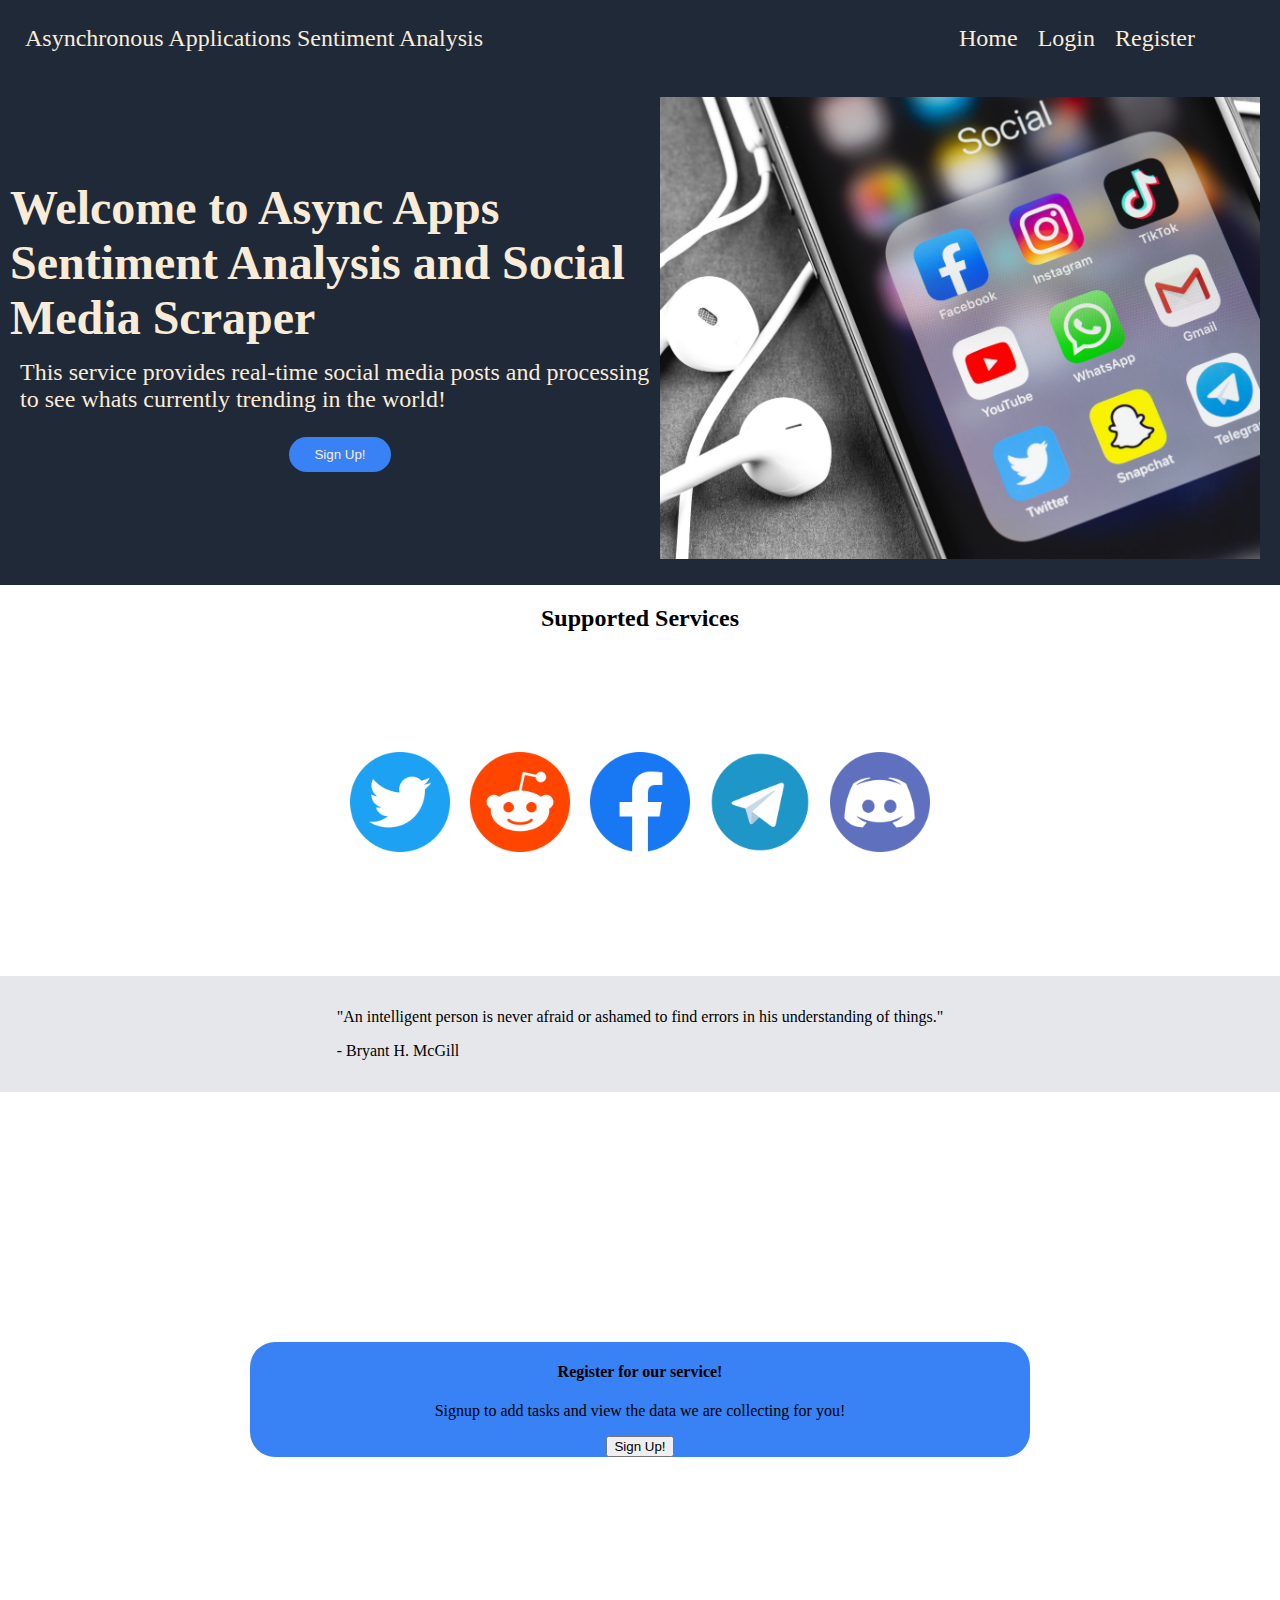
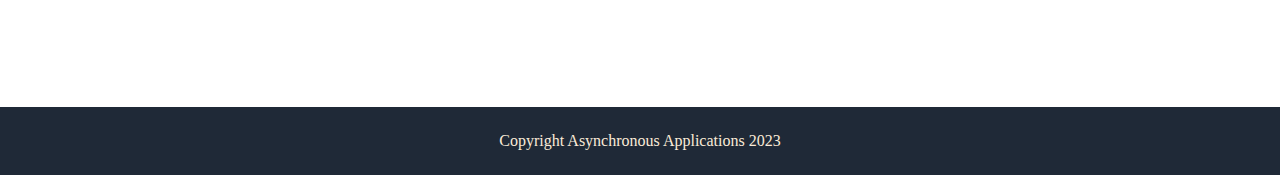
==== index.html @ 4cb05707 "Updated css folder" ====
<!DOCTYPE html>
<html lang="en">
<head>
    <meta charset="UTF-8">
    <meta http-equiv="X-UA-Compatible" content="IE=edge">
    <meta name="viewport" content="width=device-width, initial-scale=1.0">
    <title>Asynchronous Applications Sentiment Analysis</title>
    <link rel="stylesheet" href="css/styles.css">
</head>
<body>
    <header class = "nav-container">
        <a src="/" id = logo> Asynchronous Applications Sentiment Analysis</a>
        <nav>
            <li><a href='/'>Home</a></li>
            <li><a href='login.html'>Login</a></li>
            <li><a href='register.html'>Register</a></li>
        </nav>
    </header>
    <div id = "hero">
        <div class = "hero-text">
            <h1 id = "hero-main-text">Welcome to Async Apps Sentiment Analysis and Social Media Scraper</h1>
            <p id = "hero-secondary-text">This service provides real-time social media posts and processing to see whats currently trending in the world!</p>
            <a href = 'register.html'>
                <button href = 'register.html'>Sign Up!</button>
            </a>
        </div>
        <div class = "image">
            <img src="img/Social-media.jpg" alt = "Photo of Social Media Apps" width = 600px>
        </div>
    </div>

    <h2>Supported Services</h2>
        <div class = "flex-container">
            <ul id = "services">
                <li><a href='twitter.html'><img src = 'img/twitter-logo.png' alt = 'Twitter' width = '100px' ></a></li>
                <li><a href='reddit.html'><img src = 'img/reddit-logo.png' alt = 'Reddit' width = 100px> </a></li>
                <li><a href='facebook.html'><img src = 'img/facebook-logo.png' alt = 'Facebook' width = 100px></a></li>
                <li><a href='telegram.html'><img src = 'img/telegram-logo.png' alt = 'Telegram' width = 100px></a></li>
                <li><a href='discord.html'><img src = 'img/discord-logo.png' alt = 'Discord' width = 100px></a></li>
            </ul>
        </div>
    <div class = "quote">
        <blockquote cite = 'https://www.vennli.com/blog/21-quotes-to-inspire-your-adventures-in-analytics'>
            <p>"An intelligent person is never afraid or ashamed to find errors in his understanding of things."</p>
            <p>- Bryant H. McGill</p>
        </blockquote>
    </div>
    <div class = "sign-up">
        <h4>Register for our service!</h4>
        <p>Signup to add tasks and view the data we are collecting for you!</p>
        <a href = 'register.html'> <button type = 'button'>Sign Up!</button></a>
    </div>

    <footer> Copyright Asynchronous Applications 2023</footer>

    
</body>
</html>
---- css/styles.css ----
.flex-container {
    display: flex;
    margin: 100px;
    /*justify-content: space-between;*/
}

.flex-container {
    flex: 1;
    justify-content: center;
    align-items: center;
}

.quote {
    display: flex;
    flex: 1;
    justify-content: center;
    align-items: center;
    background-color: #E5E7EB;
}

.sign-up {
    display: flex;
    flex-direction: column;
    margin: 25px;
    align-items: center;
    justify-content: center;
    background-color: #3882F6;
    border-radius: 25px;
    margin: 250px;
}

.sign-up p {
    margin-top: 0;
}

h2 {
    display: flex;
    align-items: center;
    justify-content: center;
}
image {
    vertical-align: top;
    float: right;
}
#hero > h1 {
    font-size: 48px;
}
#hero > p {
    font-size: 18px;
}

.hero-text {
    display: flex;
    flex-direction: column;
    align-items: center;
}

.image {
    text-align: right;
}

#hero {
    margin-top: 0;
    padding: 20px;
    display: flex;
    flex: 1;
    background-color: #1F2937;
    font-size: 24px;
    color: antiquewhite;
    align-items: center;
    justify-content: space-evenly;
}


.flex-container {
    padding: 20px;
    flex: 1;
}

#hero-main-text {
    margin: -10px;
}

header {
    background-color: #1F2937;
    font-size: 24px;
    color: antiquewhite;
}
ul {
    padding: 0 10px;
    margin: 0 25px;;
    display: flex;
    flex-wrap: wrap;
    list-style-type: none;
    justify-content: space-evenly;
}

li {
    margin: 0 10px;
}
nav {
    padding: 0 50px;
    display: flex;
    list-style-type: none;
}

nav a {
    color: antiquewhite;
    text-decoration: none;
}

#hero button {
    padding: 10px 25px;
    border-radius: 25px;
    background-color: #3882F6;
    color: antiquewhite;
    border: 0px;
}

.nav-container {
    display: flex;
    padding: 25px;
    justify-content: space-between;
}

html {
    margin: -8px;
}

footer {
    background-color: #1F2937;
    display: flex;
    align-items: center;
    justify-content: center;
    padding: 25px;
    color: antiquewhite;
}
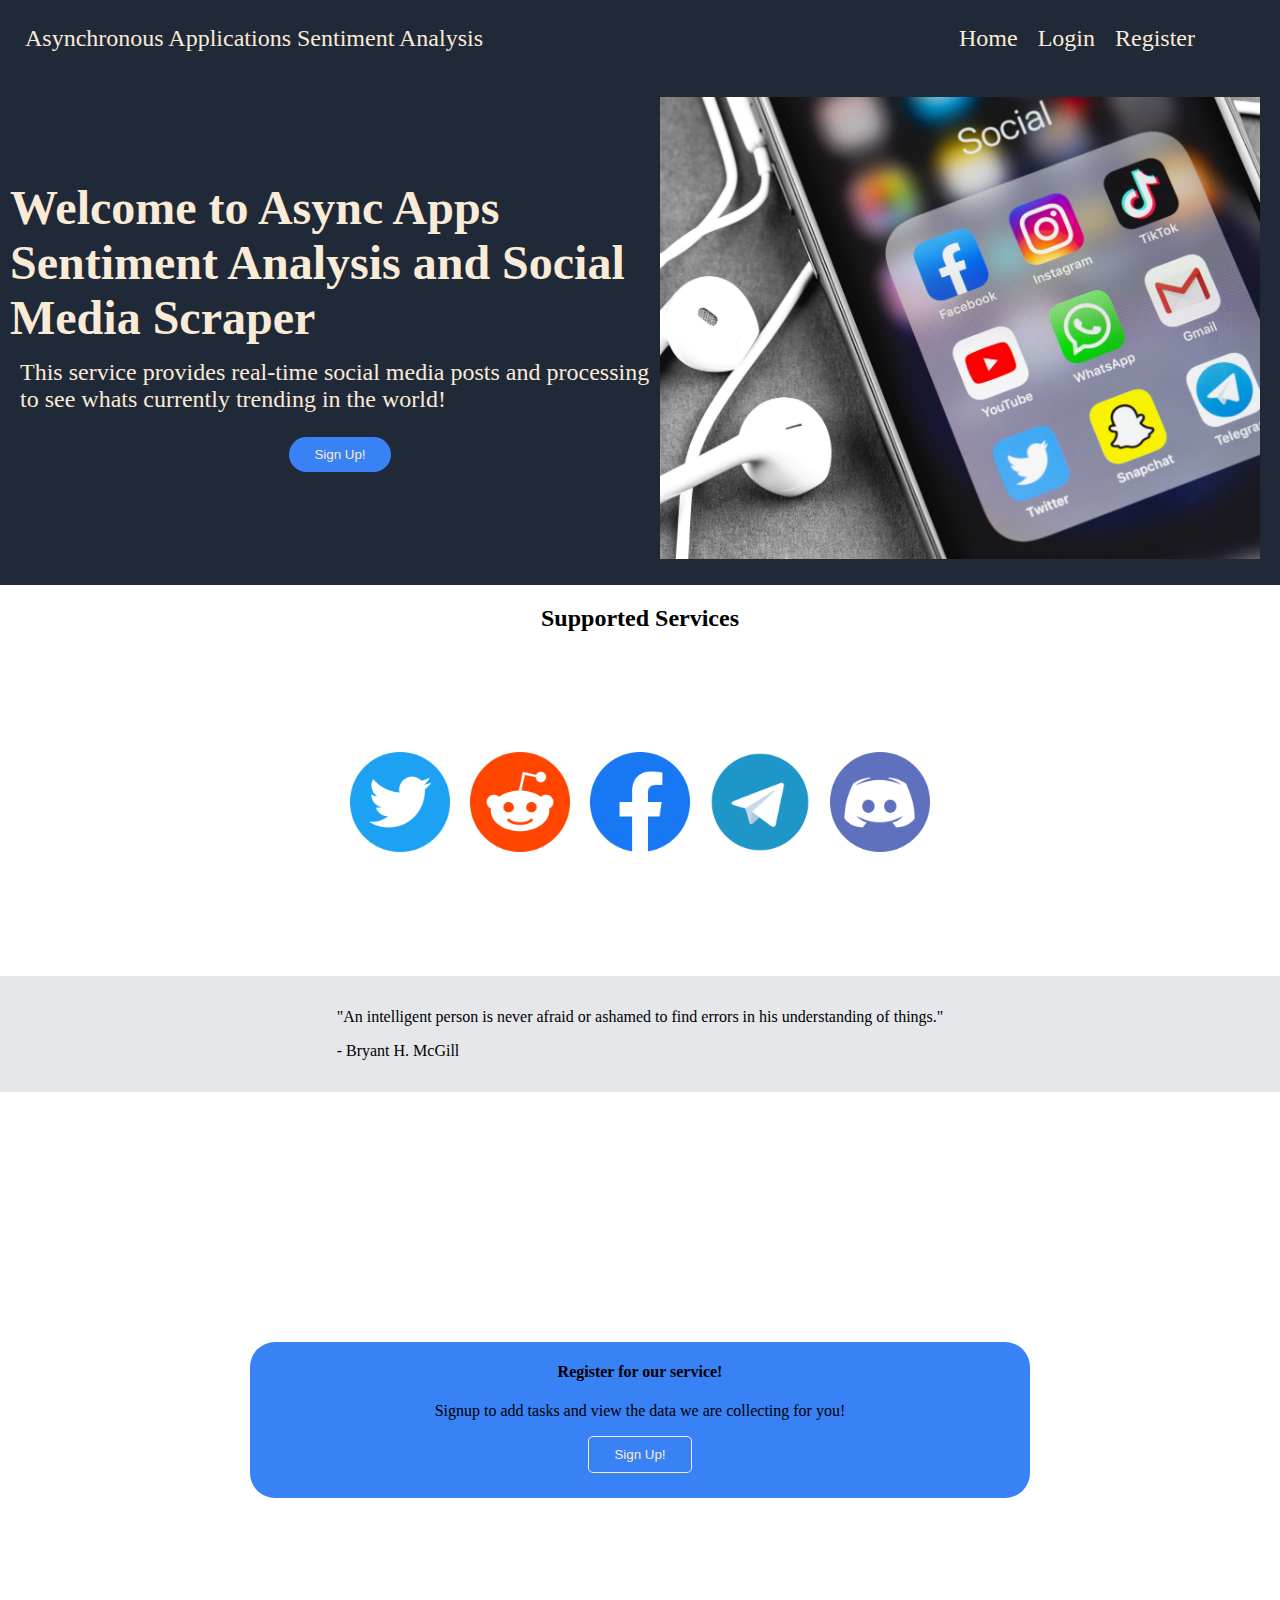
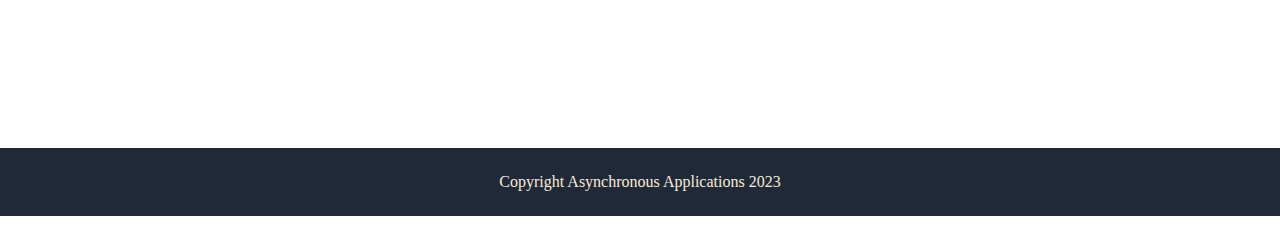
==== commit 66acafba: "Login and Register" ====
--- a/index.html
+++ b/index.html
@@ -11,11 +11,12 @@
     <header class = "nav-container">
         <a src="/" id = logo> Asynchronous Applications Sentiment Analysis</a>
         <nav>
-            <li><a href='/'>Home</a></li>
-            <li><a href='login.html'>Login</a></li>
+            <li><a href='index.html'>Home</a></li>
+            <li><a href = 'login.html'>Login</a></li>
             <li><a href='register.html'>Register</a></li>
         </nav>
     </header>
+
     <div id = "hero">
         <div class = "hero-text">
             <h1 id = "hero-main-text">Welcome to Async Apps Sentiment Analysis and Social Media Scraper</h1>
--- a/css/styles.css
+++ b/css/styles.css
@@ -134,4 +134,13 @@
     justify-content: center;
     padding: 25px;
     color: antiquewhite;
+}
+
+.sign-up button {
+    padding: 10px 25px;
+    margin-bottom: 25px;
+    border-radius: 5px;
+    background-color: #3882F6;
+    color: antiquewhite;
+    border: 1px solid antiquewhite;   
 }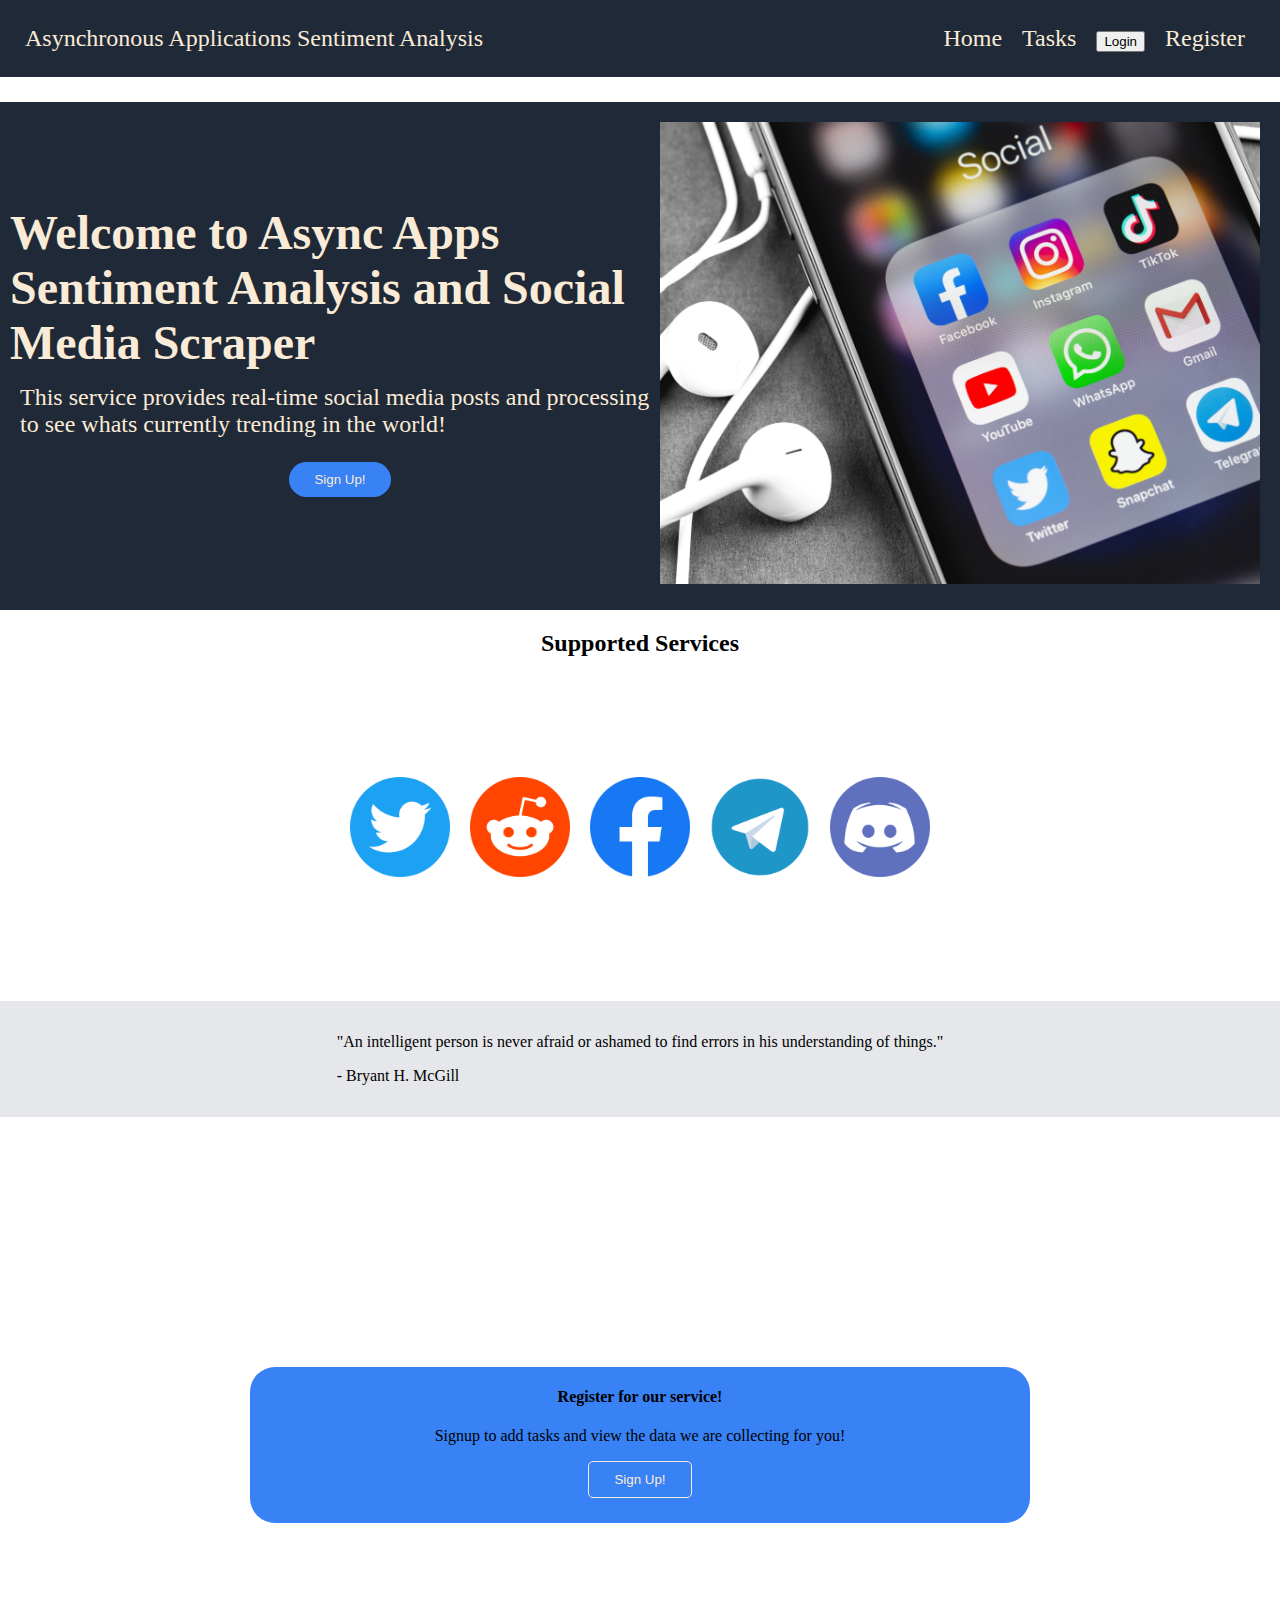
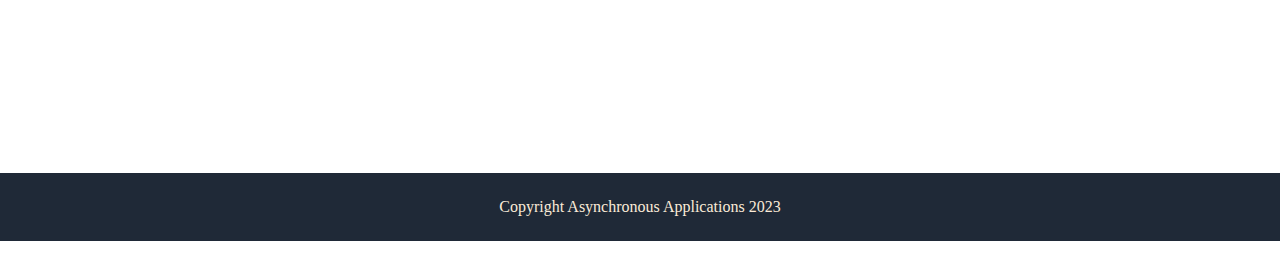
==== commit 0a4d7c67: "Popup HTML forms" ====
--- a/index.html
+++ b/index.html
@@ -12,10 +12,36 @@
         <a src="/" id = logo> Asynchronous Applications Sentiment Analysis</a>
         <nav>
             <li><a href='index.html'>Home</a></li>
-            <li><a href = 'login.html'>Login</a></li>
+            <li><a href="tasks.html">Tasks</a></li>
+            <li><button id = "show-login">Login</button></li>
             <li><a href='register.html'>Register</a></li>
         </nav>
     </header>
+
+    <div class = "popup">
+        <div class = "close-button">&times;</div>
+        <div class = "form">
+            <h2>Login</h2>
+            <div class = "form-element">
+                <label for = "email">Email</label>
+                <input type = "email" placeholder="example@email.com" id = "email" required>
+            </div>
+
+            <div class = "form-element">
+                <label for = "password">Password</label>
+                <input type = "password" placeholder="**********" id = "password" required>
+            </div>
+
+            <div class = "form-element">
+                <label for = "remember-me">Remember Me</label>
+                <input type = "checkbox" id = "remember-me">
+            </div>
+
+            <div class = "form-element">
+                <button onclick="loginSubmit()">Sign In</button>
+            </div>
+        </div>
+    </div>
 
     <div id = "hero">
         <div class = "hero-text">
@@ -56,4 +82,56 @@
 
     
 </body>
+
+<script>
+    document.querySelector("#show-login").addEventListener("click", function(){
+        document.querySelector(".popup").classList.add("active");
+    });
+
+    document.querySelector(".popup .close-button").addEventListener("click", function(){
+        document.querySelector(".popup").classList.remove("active");
+    });
+
+    function loginSubmit() {
+            const loginForm = document.querySelector('.form');
+            const data = new FormData(loginForm);
+            const object = {};
+            data.forEach(function(value,key) {
+                object[key] = value;
+            })
+            const json = JSON.stringify(object);
+            console.log(json)
+
+            fetch("https://sv-api.learncs.io/login", {
+                method: "POST",
+                headers: {
+                    'Content-Type': 'application/json'
+                },
+                body: json
+            })
+
+            .then(response => {
+                if (!response.ok) {
+                    return Promise.reject(response);
+                }
+                return response.json();
+            })
+            .then(data => {
+                console.log("Success");
+                console.log(data);
+                window.location = "index.html"
+            })
+            .catch(error => {
+                if (typeof error.json === "function") {
+                    error.json().then(jsonError => {
+                        console.log("JSON error from API");
+                        console.log(error.statusText);
+                    })
+                } else {
+                    console.log("Fetch error");
+                    console.log(error);
+                }
+            })
+        }
+</script>
 </html>--- a/css/styles.css
+++ b/css/styles.css
@@ -1,3 +1,8 @@
+
+html {
+    margin: -8px;
+}
+
 .flex-container {
     display: flex;
     margin: 100px;
@@ -98,11 +103,7 @@
 li {
     margin: 0 10px;
 }
-nav {
-    padding: 0 50px;
-    display: flex;
-    list-style-type: none;
-}
+
 
 nav a {
     color: antiquewhite;
@@ -120,11 +121,14 @@
 .nav-container {
     display: flex;
     padding: 25px;
+    margin-bottom: 25px;
     justify-content: space-between;
-}
-
-html {
-    margin: -8px;
+    list-style-type: none;
+}
+
+.nav-container nav {
+    justify-content: space-evenly;
+    display: flex;
 }
 
 footer {
@@ -143,4 +147,86 @@
     background-color: #3882F6;
     color: antiquewhite;
     border: 1px solid antiquewhite;   
+}
+
+.popup {
+    position: absolute;
+    top: -150%;
+    left: 50%;
+    opacity: 0;
+    transform: translate(-50%, -50%) scale(1.25);
+    width: 380px;
+    padding: 20px 30px;
+    background: #fff;
+    box-shadow: 2px 2px 5px 5px rgba(0, 0, 0, 15);
+    border-radius: 10px;
+    transition: top 0ms ease-in-out 200ms,
+                opacity 200ms ease-in-out 0ms,
+                transform 200ms ease-in-out 0ms;
+}
+
+.popup.active {
+    top: 50%;
+    opacity: 1;
+    transform: translate(-50%, -50%) scale(1);
+    transition: top 0ms ease-in-out 0ms,
+                opacity 200ms ease-in-out 0ms,
+                transform 200ms ease-in-out 0ms;
+}
+
+.popup .close-button {
+    position: absolute;
+    top: 10px;
+    right: 10px;
+    width: 15px;
+    height: 15px;
+    background: #888;
+    color: #eee;
+    text-align: center;
+    line-height: 15px;
+    border-radius: 15px;
+    cursor: pointer;
+}
+
+.popup .form h2 {
+    text-align: center;
+    color: #222;
+    margin: 10px 0px 20px;
+    font-size: 25px;
+}
+
+.popup .form .form-element {
+    margin: 15px 0px;
+}
+
+.popup .form .form-element label{
+    font-size: 14px;
+    color: #222;
+}
+
+.popup .form .form-element input[type="email"],
+.popup .form .form-element input[type="password"] {
+    margin-top: 5px;
+    display: block;
+    width: 100%;
+    padding: 10px;
+    outline: none;
+    border: 1px solid #aaa;
+    border-radius: 5px;
+}
+
+.popup .form .form-element input[type="checkbox"] {
+    margin-right: 5px;
+}
+
+.popup .form .form-element button {
+    width: 100%;
+    height: 40px;
+    border: none;
+    outline: none;
+    font-size: 16px;
+    background: #222;
+    color: #f5f5f5;
+    border-radius: 10px;
+    cursor: pointer;
 }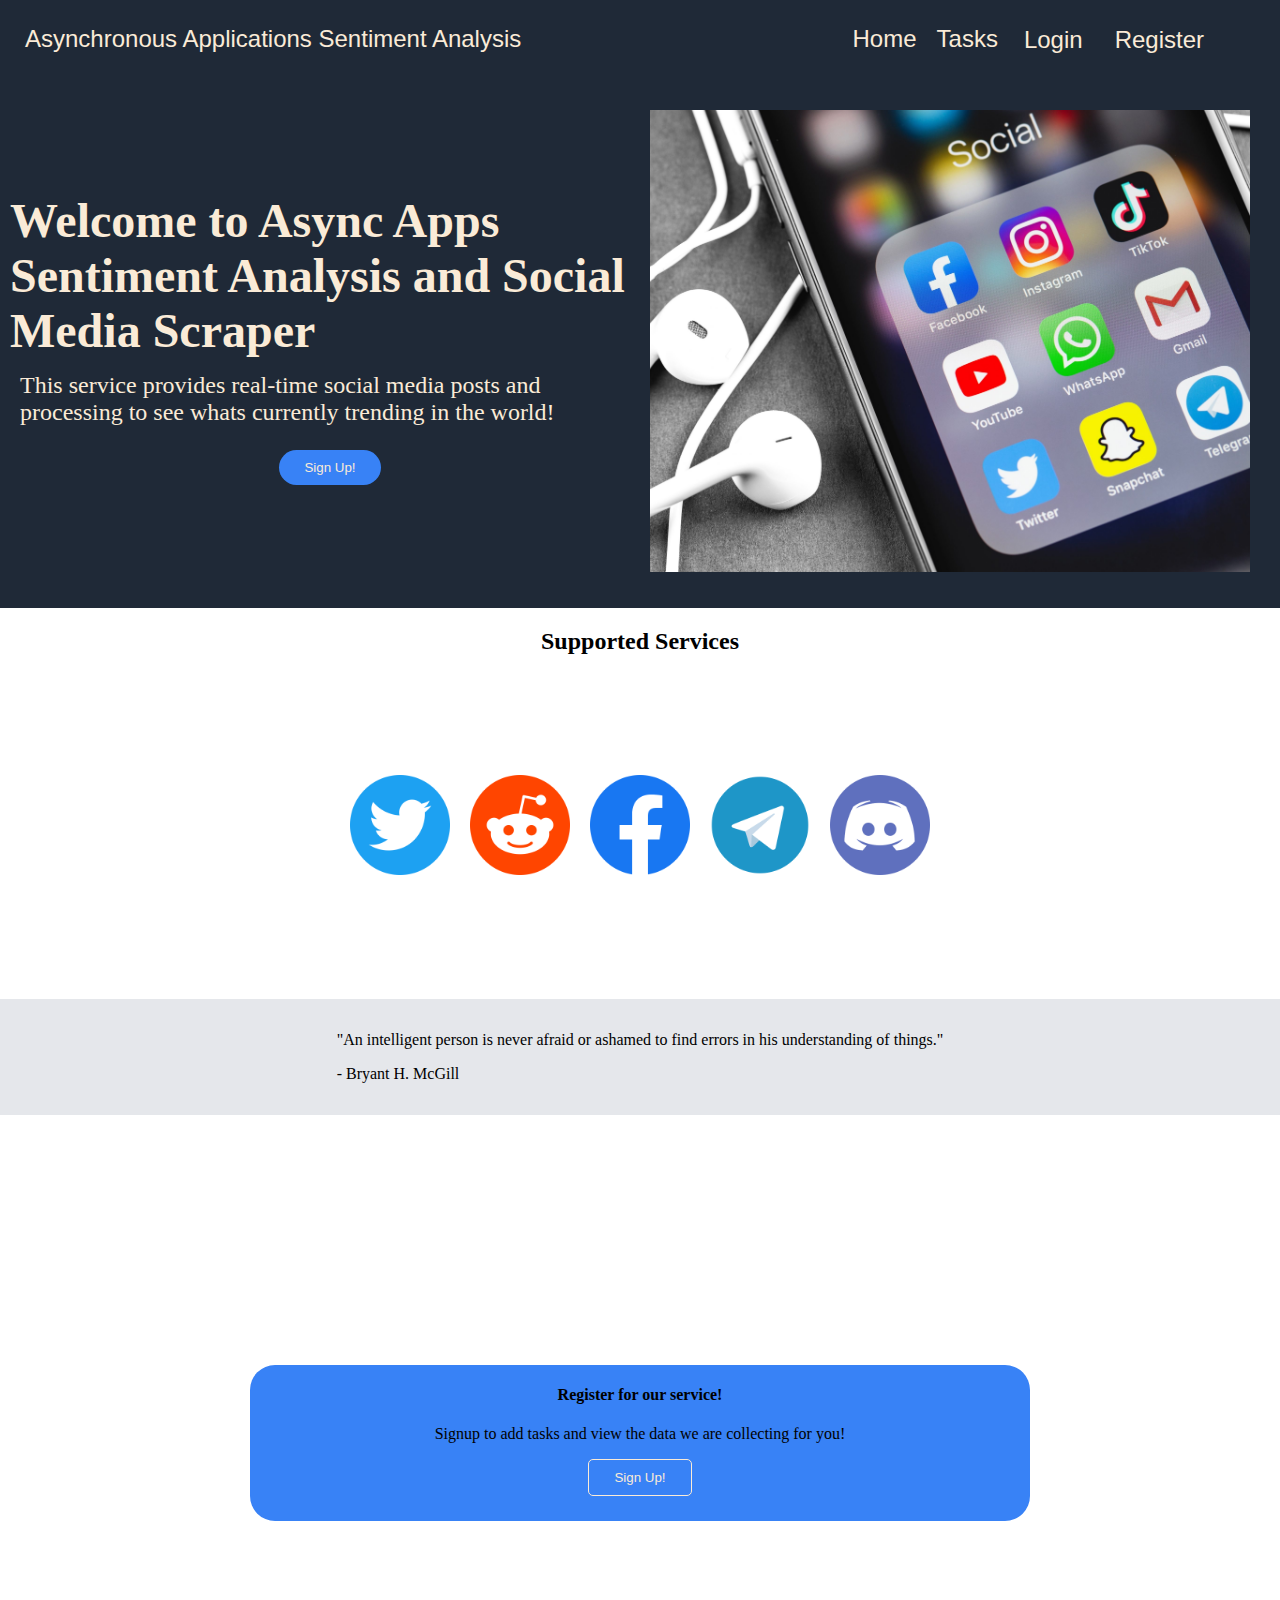
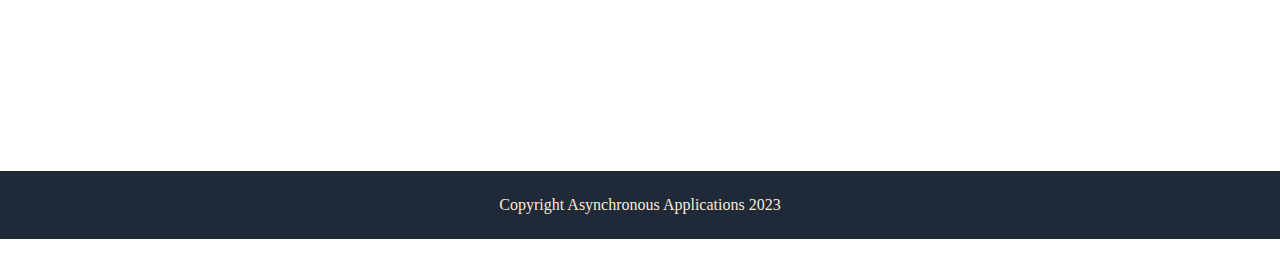
==== commit 3db5b070: "Register, Login, Prototype table header" ====
--- a/index.html
+++ b/index.html
@@ -2,7 +2,6 @@
 <html lang="en">
 <head>
     <meta charset="UTF-8">
-    <meta http-equiv="X-UA-Compatible" content="IE=edge">
     <meta name="viewport" content="width=device-width, initial-scale=1.0">
     <title>Asynchronous Applications Sentiment Analysis</title>
     <link rel="stylesheet" href="css/styles.css">
@@ -11,45 +10,60 @@
     <header class = "nav-container">
         <a src="/" id = logo> Asynchronous Applications Sentiment Analysis</a>
         <nav>
-            <li><a href='index.html'>Home</a></li>
-            <li><a href="tasks.html">Tasks</a></li>
-            <li><button id = "show-login">Login</button></li>
-            <li><a href='register.html'>Register</a></li>
+            <ul>
+                <li><a href='index.html'>Home</a></li>
+                <li><a href="tasks.html">Tasks</a></li>
+                <li><button id = "show-login" type = "button">Login</button></li>
+                <li><button class = "show-register" type = "button">Register</a></li>
+            </ul>
         </nav>
     </header>
 
-    <div class = "popup">
+    <div class = "popup" id = "register-popup">
         <div class = "close-button">&times;</div>
-        <div class = "form">
-            <h2>Login</h2>
+        <h2>Register</h2>
+        <form id = "register">
             <div class = "form-element">
                 <label for = "email">Email</label>
-                <input type = "email" placeholder="example@email.com" id = "email" required>
+                <input type = "email" name = "email" placeholder="example@email.com" id = "login-email" required>
             </div>
 
             <div class = "form-element">
                 <label for = "password">Password</label>
-                <input type = "password" placeholder="**********" id = "password" required>
-            </div>
-
-            <div class = "form-element">
-                <label for = "remember-me">Remember Me</label>
-                <input type = "checkbox" id = "remember-me">
-            </div>
-
-            <div class = "form-element">
-                <button onclick="loginSubmit()">Sign In</button>
-            </div>
-        </div>
+                <input type = "password" name = "password" placeholder="**********" id = "login-password" required>
+            </div>
+
+            <div class = "form-element">
+                <button type = "button" id = "register-button" onclick = "registerSubmit()">Register</button>
+            </div>
+        </form>
+    </div>
+
+    <div class = "popup" id = "login-popup">
+        <div class = "close-button">&times;</div>
+        <h2>Login</h2>
+        <form id = "login">
+            <div class = "form-element">
+                <label for = "email">Email</label>
+                <input type = "email" name = "email" placeholder="example@email.com" id = "register-email" required>
+            </div>
+
+            <div class = "form-element">
+                <label for = "password">Password</label>
+                <input type = "password" name = "password" placeholder="**********" id = "register-password" required>
+            </div>
+
+            <div class = "form-element">
+                <button type = "button" id = "login-button" onclick = "loginSubmit()">Sign In</button>
+            </div>
+        </form>
     </div>
 
     <div id = "hero">
         <div class = "hero-text">
             <h1 id = "hero-main-text">Welcome to Async Apps Sentiment Analysis and Social Media Scraper</h1>
             <p id = "hero-secondary-text">This service provides real-time social media posts and processing to see whats currently trending in the world!</p>
-            <a href = 'register.html'>
-                <button href = 'register.html'>Sign Up!</button>
-            </a>
+            <button type = "button" class = "show-register">Sign Up!</button>
         </div>
         <div class = "image">
             <img src="img/Social-media.jpg" alt = "Photo of Social Media Apps" width = 600px>
@@ -75,7 +89,7 @@
     <div class = "sign-up">
         <h4>Register for our service!</h4>
         <p>Signup to add tasks and view the data we are collecting for you!</p>
-        <a href = 'register.html'> <button type = 'button'>Sign Up!</button></a>
+        <button class = "show-register" type = "button">Sign Up!</button>
     </div>
 
     <footer> Copyright Asynchronous Applications 2023</footer>
@@ -84,17 +98,47 @@
 </body>
 
 <script>
+    /*Nav Login Register Open Popup*/
     document.querySelector("#show-login").addEventListener("click", function(){
-        document.querySelector(".popup").classList.add("active");
-    });
-
-    document.querySelector(".popup .close-button").addEventListener("click", function(){
-        document.querySelector(".popup").classList.remove("active");
-    });
+        document.querySelector("#login-popup").classList.add("active");
+    });
+
+    document.querySelector(".show-register").addEventListener("click", function(){
+        document.querySelector("#register-popup").classList.add("active");
+    });
+
+    /*Nav Login Register Close Popup*/
+    document.querySelector("#register-popup .close-button").addEventListener("click", function(){
+        document.querySelector("#register-popup").classList.remove("active");
+    });
+
+    document.querySelector("#login-popup .close-button").addEventListener("click", function(){
+        document.querySelector("#login-popup").classList.remove("active");
+    });
+
+    /*Bottom Sign-up Popup*/
+    document.querySelector(".sign-up .show-register").addEventListener("click", function(){
+        document.querySelector("#register-popup").classList.add("active");
+    });
+
+    document.querySelector("#register-popup .close-button").addEventListener("click", function(){
+        document.querySelector("#register-popup").classList.remove("active");
+    });
+
+    /*Hero Text Sign-up Popup*/
+    document.querySelector("#hero .hero-text .show-register").addEventListener("click", function(){
+        document.querySelector("#register-popup").classList.add("active");
+    });
+
+    document.querySelector("#register-popup .close-button").addEventListener("click", function(){
+        document.querySelector("#register-popup").classList.remove("active");
+    });
+
 
     function loginSubmit() {
-            const loginForm = document.querySelector('.form');
+            const loginForm = document.querySelector('.popup #login');
             const data = new FormData(loginForm);
+            console.log(data);
             const object = {};
             data.forEach(function(value,key) {
                 object[key] = value;
@@ -107,6 +151,7 @@
                 headers: {
                     'Content-Type': 'application/json'
                 },
+                credentials: "include",
                 body: json
             })
 
@@ -119,7 +164,7 @@
             .then(data => {
                 console.log("Success");
                 console.log(data);
-                window.location = "index.html"
+                window.location = "tasks.html"
             })
             .catch(error => {
                 if (typeof error.json === "function") {
@@ -133,5 +178,50 @@
                 }
             })
         }
-</script>
+
+
+
+        function registerSubmit() {
+            const registerForm = document.querySelector('.popup #register');
+            const data = new FormData(registerForm);
+            console.log(data);
+            const object = {};
+            data.forEach(function(value,key) {
+                object[key] = value;
+            })
+            const json = JSON.stringify(object);
+            console.log(json)
+
+            fetch("https://sv-api.learncs.io/register", {
+                method: "POST",
+                headers: {
+                    'Content-Type': 'application/json'
+                },
+                body: json
+            })
+
+            .then(response => {
+                if (!response.ok) {
+                    return Promise.reject(response);
+                }
+                return response.json();
+            })
+            .then(data => {
+                console.log("Success");
+                console.log(data);
+                window.location = "tasks.html"
+            })
+            .catch(error => {
+                if (typeof error.json === "function") {
+                    error.json().then(jsonError => {
+                        console.log("JSON error from API");
+                        console.log(error.statusText);
+                    })
+                } else {
+                    console.log("Fetch error");
+                    console.log(error);
+                }
+            })
+        }
+    </script>
 </html>--- a/css/styles.css
+++ b/css/styles.css
@@ -1,15 +1,58 @@
-
 html {
     margin: -8px;
 }
 
+h2 {
+    display: flex;
+    align-items: center;
+    justify-content: center;
+}
+
+.image {
+    vertical-align: top;
+    text-align: right;
+    float: right;
+    margin: 10px;
+}
+
+header {
+    background-color: #1F2937;
+    font-size: 24px;
+    color: antiquewhite;
+    font-family: Verdana, Geneva, Tahoma, sans-serif;
+}
+
+ul {
+    padding: 0 10px;
+    margin: 0 25px;;
+    display: flex;
+    flex-wrap: wrap;
+    list-style-type: none;
+    justify-content: space-evenly;
+}
+
+li {
+    margin: 0 10px;
+}
+
+
+nav a {
+    color: antiquewhite;
+    text-decoration: none;
+}
+
+nav li button {
+    color: antiquewhite;
+    background-color: #1F2937;
+    font-size: 24px;
+    border: 0px;
+    cursor: pointer;
+    font-family: Verdana, Geneva, Tahoma, sans-serif;
+}
+
 .flex-container {
     display: flex;
     margin: 100px;
-    /*justify-content: space-between;*/
-}
-
-.flex-container {
     flex: 1;
     justify-content: center;
     align-items: center;
@@ -38,15 +81,6 @@
     margin-top: 0;
 }
 
-h2 {
-    display: flex;
-    align-items: center;
-    justify-content: center;
-}
-image {
-    vertical-align: top;
-    float: right;
-}
 #hero > h1 {
     font-size: 48px;
 }
@@ -58,10 +92,6 @@
     display: flex;
     flex-direction: column;
     align-items: center;
-}
-
-.image {
-    text-align: right;
 }
 
 #hero {
@@ -84,30 +114,6 @@
 
 #hero-main-text {
     margin: -10px;
-}
-
-header {
-    background-color: #1F2937;
-    font-size: 24px;
-    color: antiquewhite;
-}
-ul {
-    padding: 0 10px;
-    margin: 0 25px;;
-    display: flex;
-    flex-wrap: wrap;
-    list-style-type: none;
-    justify-content: space-evenly;
-}
-
-li {
-    margin: 0 10px;
-}
-
-
-nav a {
-    color: antiquewhite;
-    text-decoration: none;
 }
 
 #hero button {
@@ -121,7 +127,7 @@
 .nav-container {
     display: flex;
     padding: 25px;
-    margin-bottom: 25px;
+    margin-bottom: 0px;
     justify-content: space-between;
     list-style-type: none;
 }
@@ -188,24 +194,43 @@
     cursor: pointer;
 }
 
-.popup .form h2 {
+
+#login-popup h2 {
     text-align: center;
     color: #222;
     margin: 10px 0px 20px;
     font-size: 25px;
 }
 
-.popup .form .form-element {
+#login-popup .form-element {
     margin: 15px 0px;
 }
 
-.popup .form .form-element label{
+#login-popup .form-element label{
     font-size: 14px;
     color: #222;
 }
 
-.popup .form .form-element input[type="email"],
-.popup .form .form-element input[type="password"] {
+#register-popup h2 {
+    text-align: center;
+    color: #222;
+    margin: 10px 0px 20px;
+    font-size: 25px;
+}
+
+#register-popup .form-element {
+    margin: 15px 0px;
+}
+
+#register-popup .form-element label{
+    font-size: 14px;
+    color: #222;
+}
+
+#login-popup .form-element input[type="email"],
+#login-popup .form-element input[type="password"],
+#register-popup .form-element input[type="email"],
+#register-popup .form-element input[type="password"]  {
     margin-top: 5px;
     display: block;
     width: 100%;
@@ -215,11 +240,7 @@
     border-radius: 5px;
 }
 
-.popup .form .form-element input[type="checkbox"] {
-    margin-right: 5px;
-}
-
-.popup .form .form-element button {
+#login-popup .form-element button {
     width: 100%;
     height: 40px;
     border: none;
@@ -229,4 +250,16 @@
     color: #f5f5f5;
     border-radius: 10px;
     cursor: pointer;
+}
+
+#register-popup .form-element button {
+    width: 100%;
+    height: 40px;
+    border: none;
+    outline: none;
+    font-size: 16px;
+    background: #222;
+    color: #f5f5f5;
+    border-radius: 10px;
+    cursor: pointer;
 }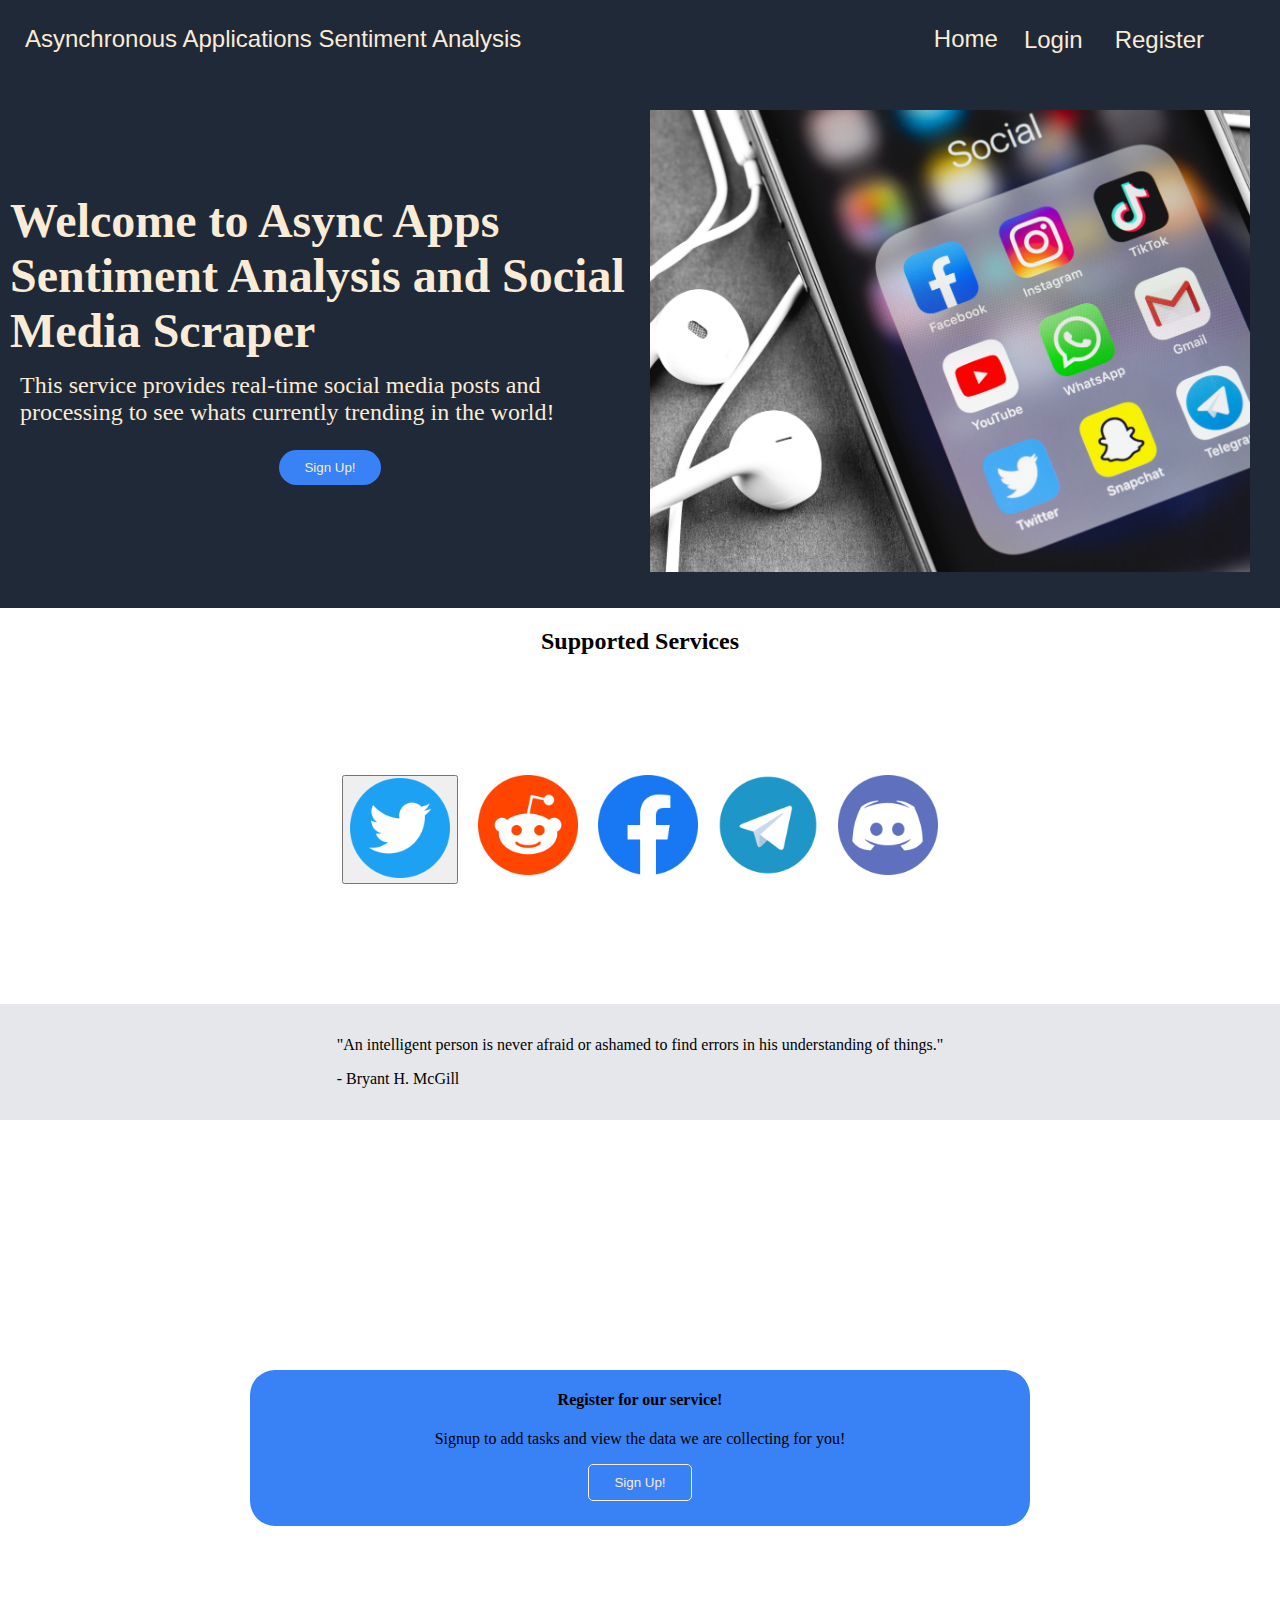
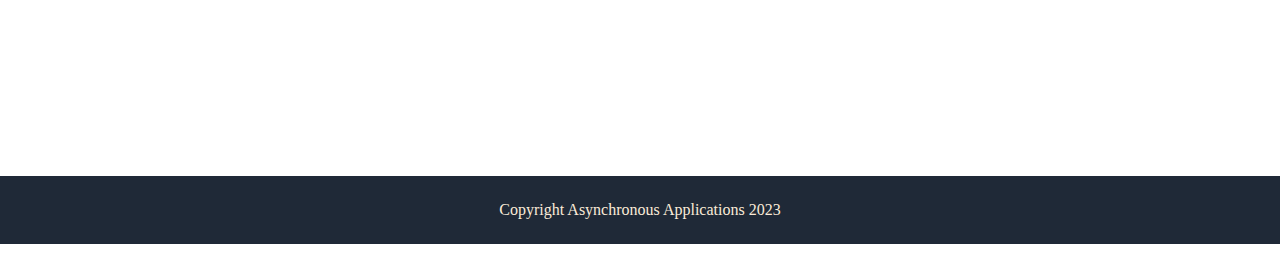
==== commit 74f9ca4f: "Finishing touches" ====
--- a/index.html
+++ b/index.html
@@ -12,7 +12,6 @@
         <nav>
             <ul>
                 <li><a href='index.html'>Home</a></li>
-                <li><a href="tasks.html">Tasks</a></li>
                 <li><button id = "show-login" type = "button">Login</button></li>
                 <li><button class = "show-register" type = "button">Register</a></li>
             </ul>
@@ -35,6 +34,45 @@
 
             <div class = "form-element">
                 <button type = "button" id = "register-button" onclick = "registerSubmit()">Register</button>
+            </div>
+        </form>
+    </div>
+
+    <div class = "popup" id = "twt-popup">
+        <div class = "close-button">&times;</div>
+        <h2>Twitter Tasks</h2>
+        <form id = "twt-form">
+            <div class = "form-element">
+                <label for = "source">Source ID</label>
+                <input type = "text" name = "source" id = "source" required>
+            </div>
+
+            <div class = "form-element">
+                <label for = "task">Task</label>
+                <input type = "text" id = "task" name = "task" placeholder = "This is where you enter the task or query you want data on." id = "description" required>
+            </div>
+
+            <div class = "form-element">
+                <label for = "description">Description</label>
+                <input type = "text" name = "description" placeholder="This is where you enter a description regarding what the task is meant to do." required>
+            </div>
+
+            <div class = "form-element">
+                <select name = "frequency" id = "frequency" title="Frequency" required>
+                    <option selected disabled>Choose Frequency</option>
+                    <option value= 30>30 sec</option>
+                    <option value= 60>60 sec</option>
+                    <option value= 90>90 sec</option>
+                </select>
+            </div>
+
+            <div class = "form-element">
+                <label for = "enabled">Enabled</label>
+                <input type = "checkbox" name = "enabled" id = "enabled">
+            </div>
+
+            <div class = "form-element">
+                <button type = "button" id = "task-button" onclick = "taskSubmit()">Submit</button>
             </div>
         </form>
     </div>
@@ -73,7 +111,7 @@
     <h2>Supported Services</h2>
         <div class = "flex-container">
             <ul id = "services">
-                <li><a href='twitter.html'><img src = 'img/twitter-logo.png' alt = 'Twitter' width = '100px' ></a></li>
+                <li><button type = "button" id = "twitter-tasks"><img src = 'img/twitter-logo.png' alt = 'Twitter' width = '100px' ></button></li>
                 <li><a href='reddit.html'><img src = 'img/reddit-logo.png' alt = 'Reddit' width = 100px> </a></li>
                 <li><a href='facebook.html'><img src = 'img/facebook-logo.png' alt = 'Facebook' width = 100px></a></li>
                 <li><a href='telegram.html'><img src = 'img/telegram-logo.png' alt = 'Telegram' width = 100px></a></li>
@@ -134,13 +172,21 @@
         document.querySelector("#register-popup").classList.remove("active");
     });
 
+    document.querySelector(".flex-container #services #twitter-tasks").addEventListener("click", function(){
+        document.querySelector("#twt-popup").classList.add("active");
+    });
+
+    document.querySelector("#twt-popup .close-button").addEventListener("click", function(){
+        document.querySelector("#twt-popup").classList.remove("active");
+    });
 
     function loginSubmit() {
             const loginForm = document.querySelector('.popup #login');
             const data = new FormData(loginForm);
-            console.log(data);
             const object = {};
             data.forEach(function(value,key) {
+                console.log(key);
+                console.log(data);
                 object[key] = value;
             })
             const json = JSON.stringify(object);
@@ -223,5 +269,58 @@
                 }
             })
         }
+        
+        function taskSubmit() {
+            const taskForm = document.querySelector('.popup #twt-form');
+            const data = new FormData(taskForm);
+            const object = {};
+            data.forEach(function(value,key) {
+                if (key === "frequency") {
+                    console.log(Number(value));
+                    object[key] = Number(value);
+                } else if (key === "enabled"){
+                    if (value === "on") {
+                        object[key] = 1;
+                    } else {
+                        object[key] = 0;
+                    }
+                } else {
+                    object[key] = value;
+                }
+            })
+            const json = JSON.stringify(object);
+            console.log(json);
+
+            fetch("https://sv-api.learncs.io/task", {
+                method: "POST",
+                headers: {
+                    'Content-Type': 'application/json'
+                },
+                body: json
+            })
+
+            .then(response => {
+                if (!response.ok) {
+                    return Promise.reject(response);
+                }
+                return response.json();
+            })
+            .then(data => {
+                console.log("Success");
+                console.log(data);
+                window.location = "tasks.html"
+            })
+            .catch(error => {
+                if (typeof error.json === "function") {
+                    error.json().then(jsonError => {
+                        console.log("JSON error from API");
+                        console.log(error.statusText);
+                    })
+                } else {
+                    console.log("Fetch error");
+                    console.log(error);
+                }
+            })
+        }
     </script>
 </html>--- a/css/styles.css
+++ b/css/styles.css
@@ -222,6 +222,10 @@
     margin: 15px 0px;
 }
 
+#twt-popup .form-element {
+    margin: 15px 0px;
+}
+
 #register-popup .form-element label{
     font-size: 14px;
     color: #222;
@@ -230,7 +234,8 @@
 #login-popup .form-element input[type="email"],
 #login-popup .form-element input[type="password"],
 #register-popup .form-element input[type="email"],
-#register-popup .form-element input[type="password"]  {
+#register-popup .form-element input[type="password"],
+.popup .form-element input[type="text"]  {
     margin-top: 5px;
     display: block;
     width: 100%;
@@ -262,4 +267,45 @@
     color: #f5f5f5;
     border-radius: 10px;
     cursor: pointer;
-}+}
+
+.popup .form-element button {
+    width: 100%;
+    height: 40px;
+    margin-top: 20px;
+    border: none;
+    outline: none;
+    font-size: 16px;
+    background: #222;
+    color: #f5f5f5;
+    border-radius: 10px;
+    cursor: pointer;
+}
+
+#task-table {
+    border-collapse: collapse;
+    margin: 25px 0;
+    font-size: 0.9em;
+    min-width: 400px;
+}
+
+#task-table th{
+    background-color: #1F2937;
+    color: #fff;
+    text-align: left;
+    font-weight: bold;
+}
+
+#task-delete {
+    width: 200px;
+    height: 50px;
+    border-radius: 10px;
+    color: antiquewhite;
+    background-color: #1F2937;
+}
+
+
+#task-table td,
+#task-table th {
+    padding: 12px 15px;
+} 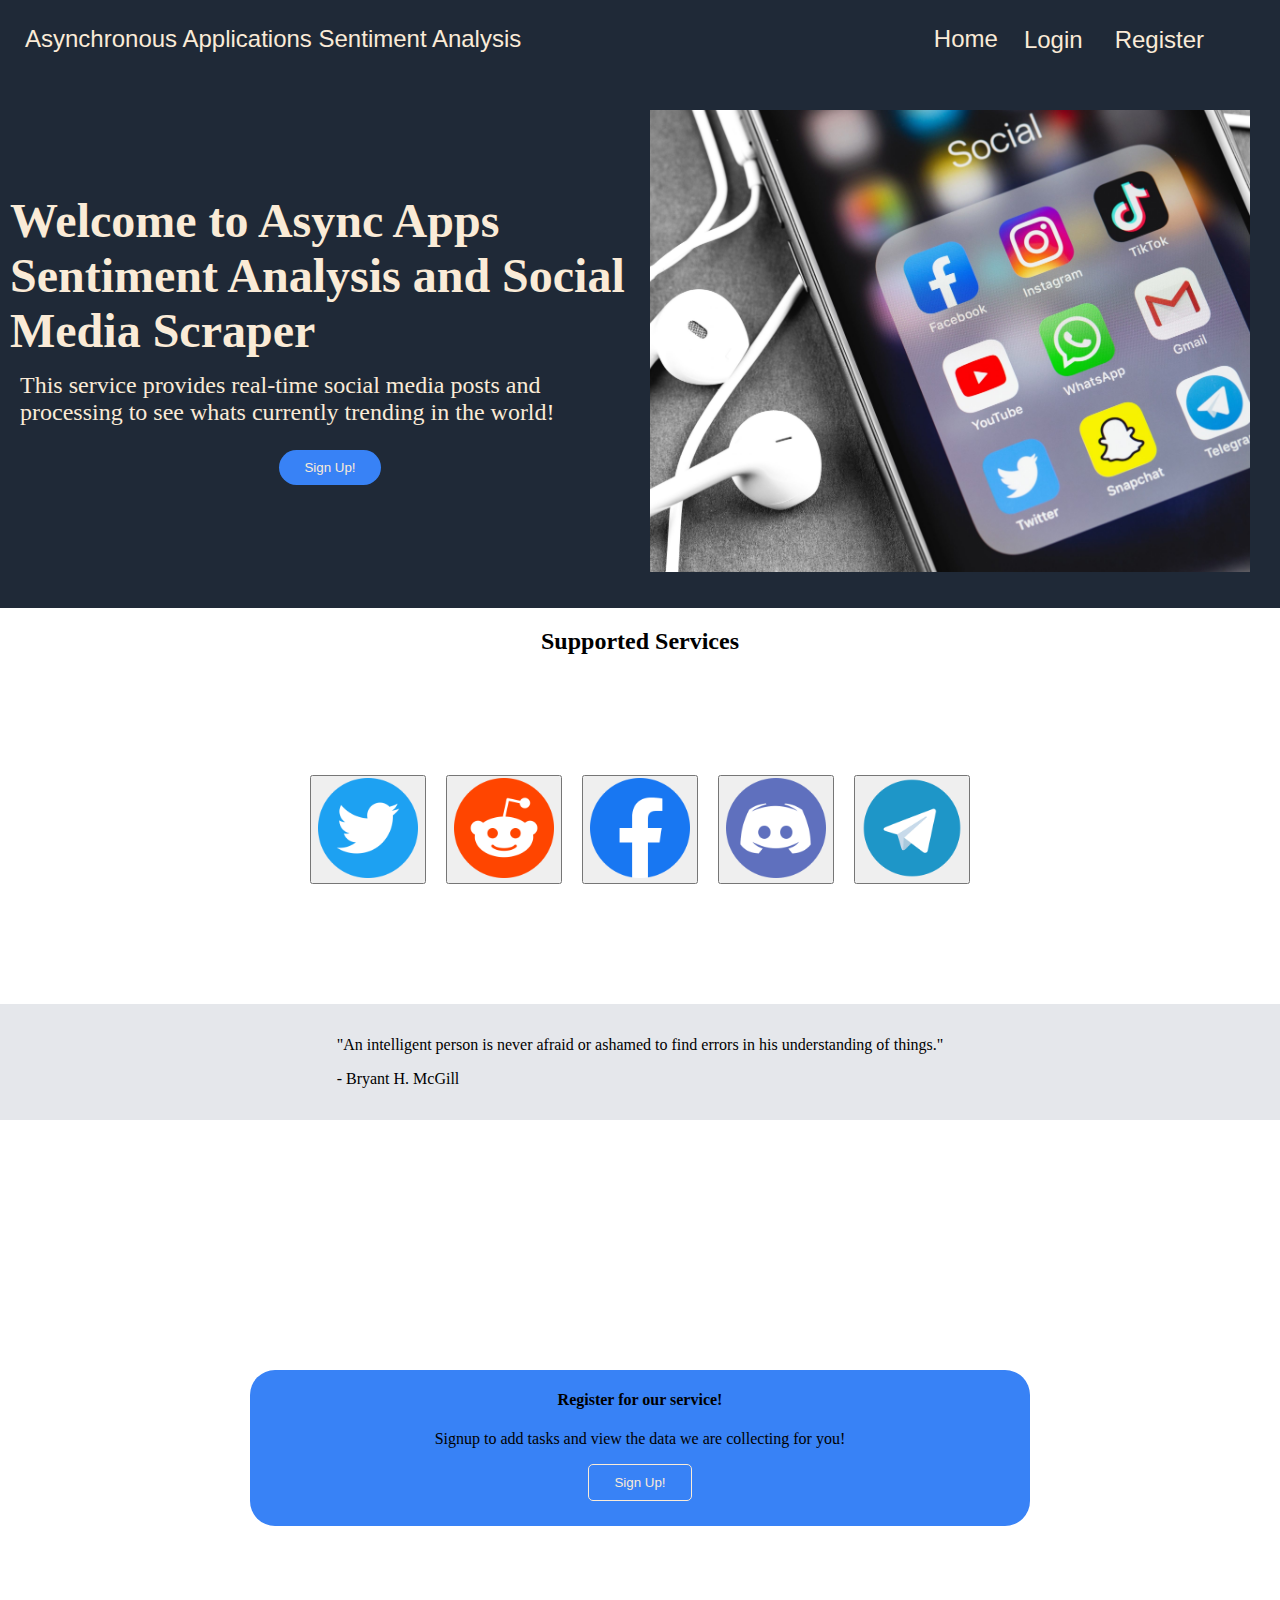
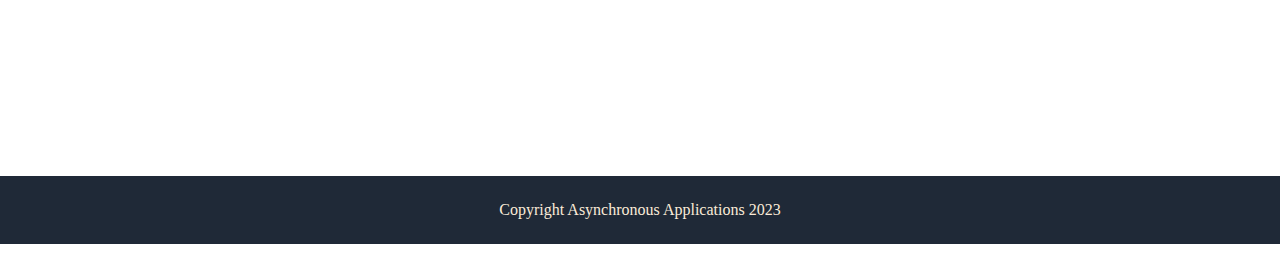
==== commit 3f6fbc0c: "Polishing" ====
--- a/index.html
+++ b/index.html
@@ -111,11 +111,11 @@
     <h2>Supported Services</h2>
         <div class = "flex-container">
             <ul id = "services">
-                <li><button type = "button" id = "twitter-tasks"><img src = 'img/twitter-logo.png' alt = 'Twitter' width = '100px' ></button></li>
-                <li><a href='reddit.html'><img src = 'img/reddit-logo.png' alt = 'Reddit' width = 100px> </a></li>
-                <li><a href='facebook.html'><img src = 'img/facebook-logo.png' alt = 'Facebook' width = 100px></a></li>
-                <li><a href='telegram.html'><img src = 'img/telegram-logo.png' alt = 'Telegram' width = 100px></a></li>
-                <li><a href='discord.html'><img src = 'img/discord-logo.png' alt = 'Discord' width = 100px></a></li>
+                <li><button type = "button" id = "twitter-tasks"><img src = 'img/twitter-logo.png' alt = 'Twitter Logo' width = '100px' ></button></li>
+                <li><button type = "button" id = "reddit-tasks"><img src = 'img/reddit-logo.png' alt = 'Reddit Logo' width = '100px' ></button></a></li>
+                <li><button type = "button" id = "facebook-tasks"><img src = 'img/facebook-logo.png' alt = 'Facebook Logo' width = '100px' ></button></a></li>
+                <li><button type = "button" id = "discord-tasks"><img src = 'img/discord-logo.png' alt = 'Discord Logo' width = '100px' ></button></li>
+                <li><button type = "button" id = "telegram-tasks"><img src = 'img/telegram-logo.png' alt = 'Telegram Logo' width = '100px' ></button></li>
             </ul>
         </div>
     <div class = "quote">
@@ -129,198 +129,8 @@
         <p>Signup to add tasks and view the data we are collecting for you!</p>
         <button class = "show-register" type = "button">Sign Up!</button>
     </div>
+    <script src = "javascript/index.js"></script>
 
     <footer> Copyright Asynchronous Applications 2023</footer>
-
-    
 </body>
-
-<script>
-    /*Nav Login Register Open Popup*/
-    document.querySelector("#show-login").addEventListener("click", function(){
-        document.querySelector("#login-popup").classList.add("active");
-    });
-
-    document.querySelector(".show-register").addEventListener("click", function(){
-        document.querySelector("#register-popup").classList.add("active");
-    });
-
-    /*Nav Login Register Close Popup*/
-    document.querySelector("#register-popup .close-button").addEventListener("click", function(){
-        document.querySelector("#register-popup").classList.remove("active");
-    });
-
-    document.querySelector("#login-popup .close-button").addEventListener("click", function(){
-        document.querySelector("#login-popup").classList.remove("active");
-    });
-
-    /*Bottom Sign-up Popup*/
-    document.querySelector(".sign-up .show-register").addEventListener("click", function(){
-        document.querySelector("#register-popup").classList.add("active");
-    });
-
-    document.querySelector("#register-popup .close-button").addEventListener("click", function(){
-        document.querySelector("#register-popup").classList.remove("active");
-    });
-
-    /*Hero Text Sign-up Popup*/
-    document.querySelector("#hero .hero-text .show-register").addEventListener("click", function(){
-        document.querySelector("#register-popup").classList.add("active");
-    });
-
-    document.querySelector("#register-popup .close-button").addEventListener("click", function(){
-        document.querySelector("#register-popup").classList.remove("active");
-    });
-
-    document.querySelector(".flex-container #services #twitter-tasks").addEventListener("click", function(){
-        document.querySelector("#twt-popup").classList.add("active");
-    });
-
-    document.querySelector("#twt-popup .close-button").addEventListener("click", function(){
-        document.querySelector("#twt-popup").classList.remove("active");
-    });
-
-    function loginSubmit() {
-            const loginForm = document.querySelector('.popup #login');
-            const data = new FormData(loginForm);
-            const object = {};
-            data.forEach(function(value,key) {
-                console.log(key);
-                console.log(data);
-                object[key] = value;
-            })
-            const json = JSON.stringify(object);
-            console.log(json)
-
-            fetch("https://sv-api.learncs.io/login", {
-                method: "POST",
-                headers: {
-                    'Content-Type': 'application/json'
-                },
-                credentials: "include",
-                body: json
-            })
-
-            .then(response => {
-                if (!response.ok) {
-                    return Promise.reject(response);
-                }
-                return response.json();
-            })
-            .then(data => {
-                console.log("Success");
-                console.log(data);
-                window.location = "tasks.html"
-            })
-            .catch(error => {
-                if (typeof error.json === "function") {
-                    error.json().then(jsonError => {
-                        console.log("JSON error from API");
-                        console.log(error.statusText);
-                    })
-                } else {
-                    console.log("Fetch error");
-                    console.log(error);
-                }
-            })
-        }
-
-
-
-        function registerSubmit() {
-            const registerForm = document.querySelector('.popup #register');
-            const data = new FormData(registerForm);
-            console.log(data);
-            const object = {};
-            data.forEach(function(value,key) {
-                object[key] = value;
-            })
-            const json = JSON.stringify(object);
-            console.log(json)
-
-            fetch("https://sv-api.learncs.io/register", {
-                method: "POST",
-                headers: {
-                    'Content-Type': 'application/json'
-                },
-                body: json
-            })
-
-            .then(response => {
-                if (!response.ok) {
-                    return Promise.reject(response);
-                }
-                return response.json();
-            })
-            .then(data => {
-                console.log("Success");
-                console.log(data);
-                window.location = "tasks.html"
-            })
-            .catch(error => {
-                if (typeof error.json === "function") {
-                    error.json().then(jsonError => {
-                        console.log("JSON error from API");
-                        console.log(error.statusText);
-                    })
-                } else {
-                    console.log("Fetch error");
-                    console.log(error);
-                }
-            })
-        }
-        
-        function taskSubmit() {
-            const taskForm = document.querySelector('.popup #twt-form');
-            const data = new FormData(taskForm);
-            const object = {};
-            data.forEach(function(value,key) {
-                if (key === "frequency") {
-                    console.log(Number(value));
-                    object[key] = Number(value);
-                } else if (key === "enabled"){
-                    if (value === "on") {
-                        object[key] = 1;
-                    } else {
-                        object[key] = 0;
-                    }
-                } else {
-                    object[key] = value;
-                }
-            })
-            const json = JSON.stringify(object);
-            console.log(json);
-
-            fetch("https://sv-api.learncs.io/task", {
-                method: "POST",
-                headers: {
-                    'Content-Type': 'application/json'
-                },
-                body: json
-            })
-
-            .then(response => {
-                if (!response.ok) {
-                    return Promise.reject(response);
-                }
-                return response.json();
-            })
-            .then(data => {
-                console.log("Success");
-                console.log(data);
-                window.location = "tasks.html"
-            })
-            .catch(error => {
-                if (typeof error.json === "function") {
-                    error.json().then(jsonError => {
-                        console.log("JSON error from API");
-                        console.log(error.statusText);
-                    })
-                } else {
-                    console.log("Fetch error");
-                    console.log(error);
-                }
-            })
-        }
-    </script>
 </html>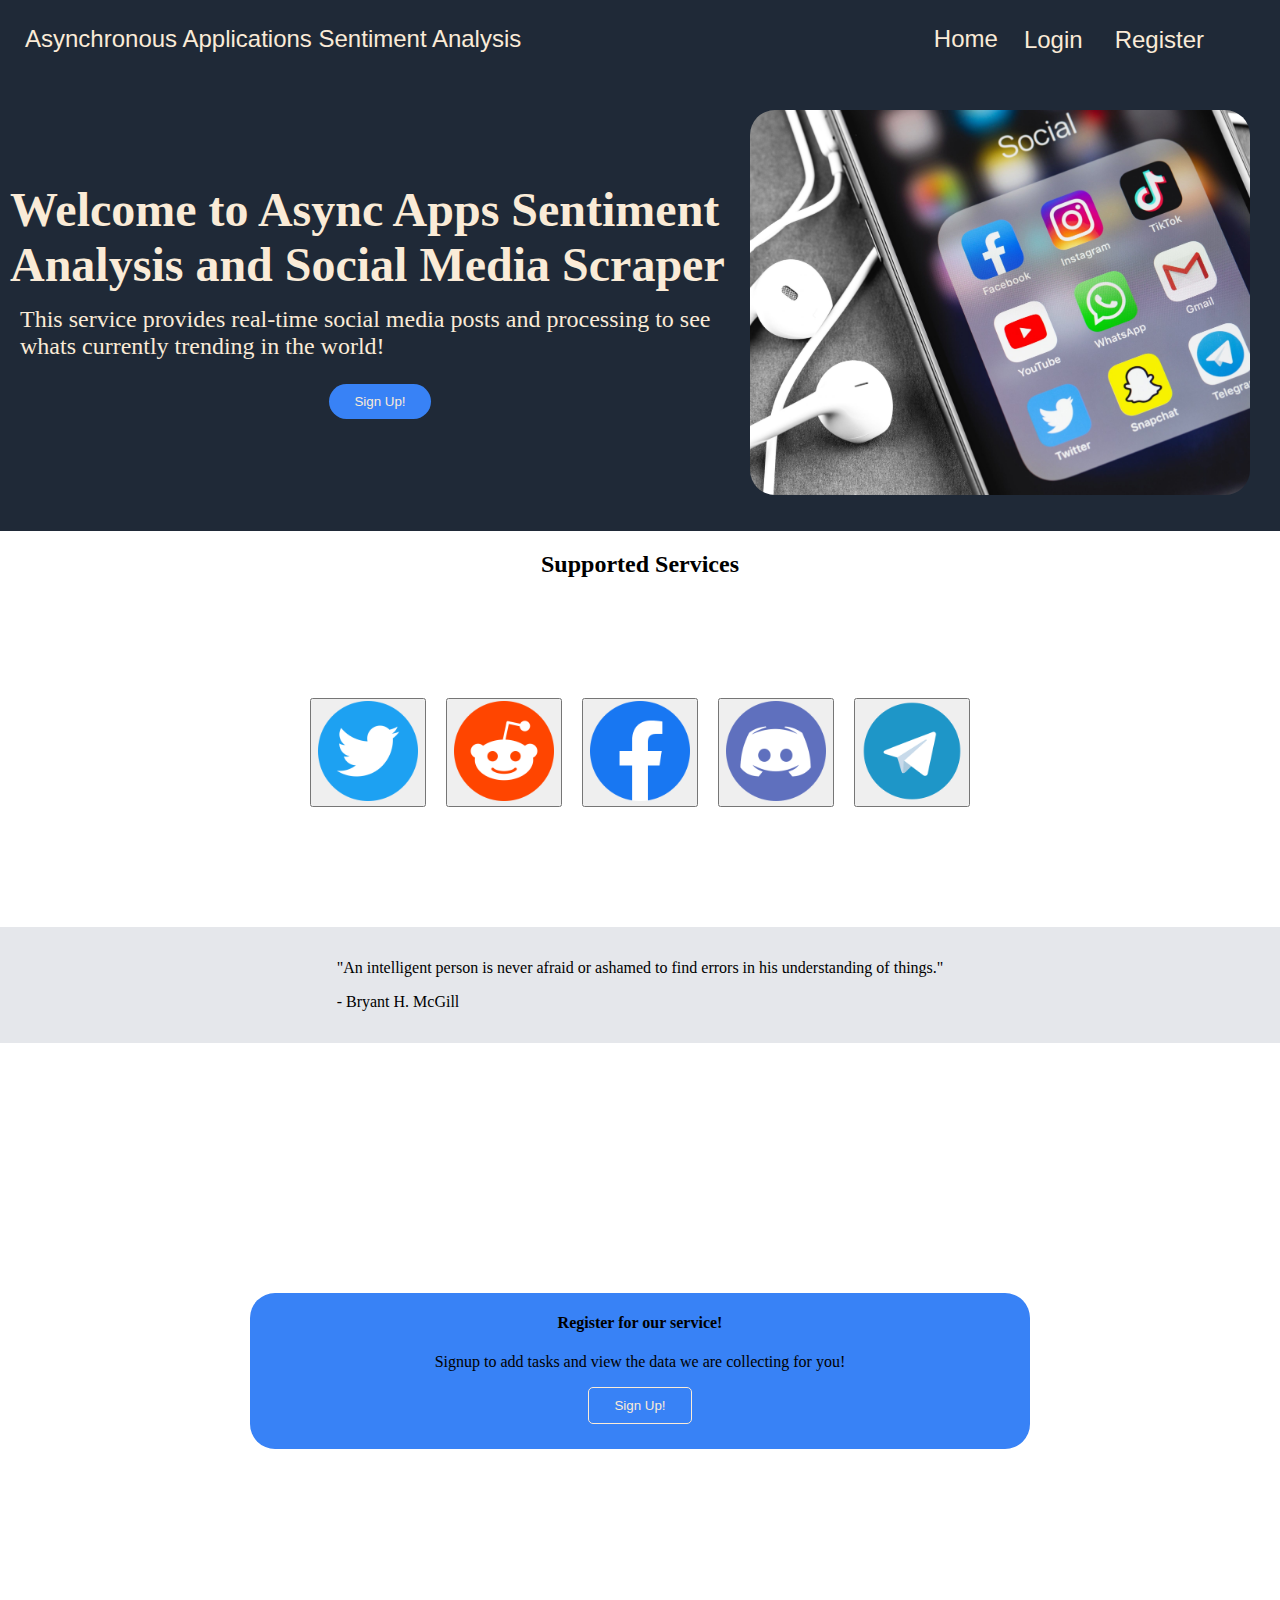
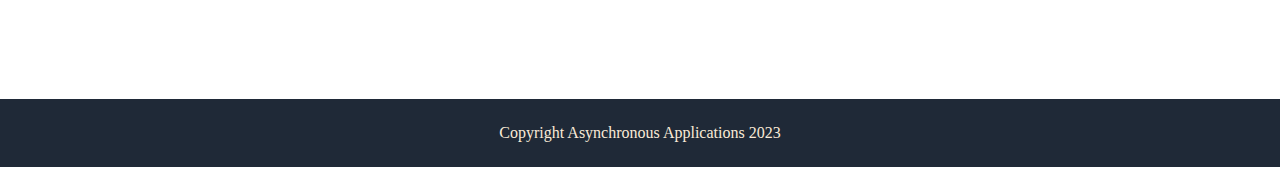
==== commit 6fb6088d: "Image rounding" ====
--- a/index.html
+++ b/index.html
@@ -104,7 +104,7 @@
             <button type = "button" class = "show-register">Sign Up!</button>
         </div>
         <div class = "image">
-            <img src="img/Social-media.jpg" alt = "Photo of Social Media Apps" width = 600px>
+            <img src="img/Social-media.jpg" alt = "Photo of Social Media Apps" width = 500px>
         </div>
     </div>
 
--- a/css/styles.css
+++ b/css/styles.css
@@ -13,6 +13,7 @@
     text-align: right;
     float: right;
     margin: 10px;
+    border-radius: 25px;
 }
 
 header {
@@ -48,6 +49,10 @@
     border: 0px;
     cursor: pointer;
     font-family: Verdana, Geneva, Tahoma, sans-serif;
+}
+
+img {
+    border-radius: 25px;
 }
 
 .flex-container {
